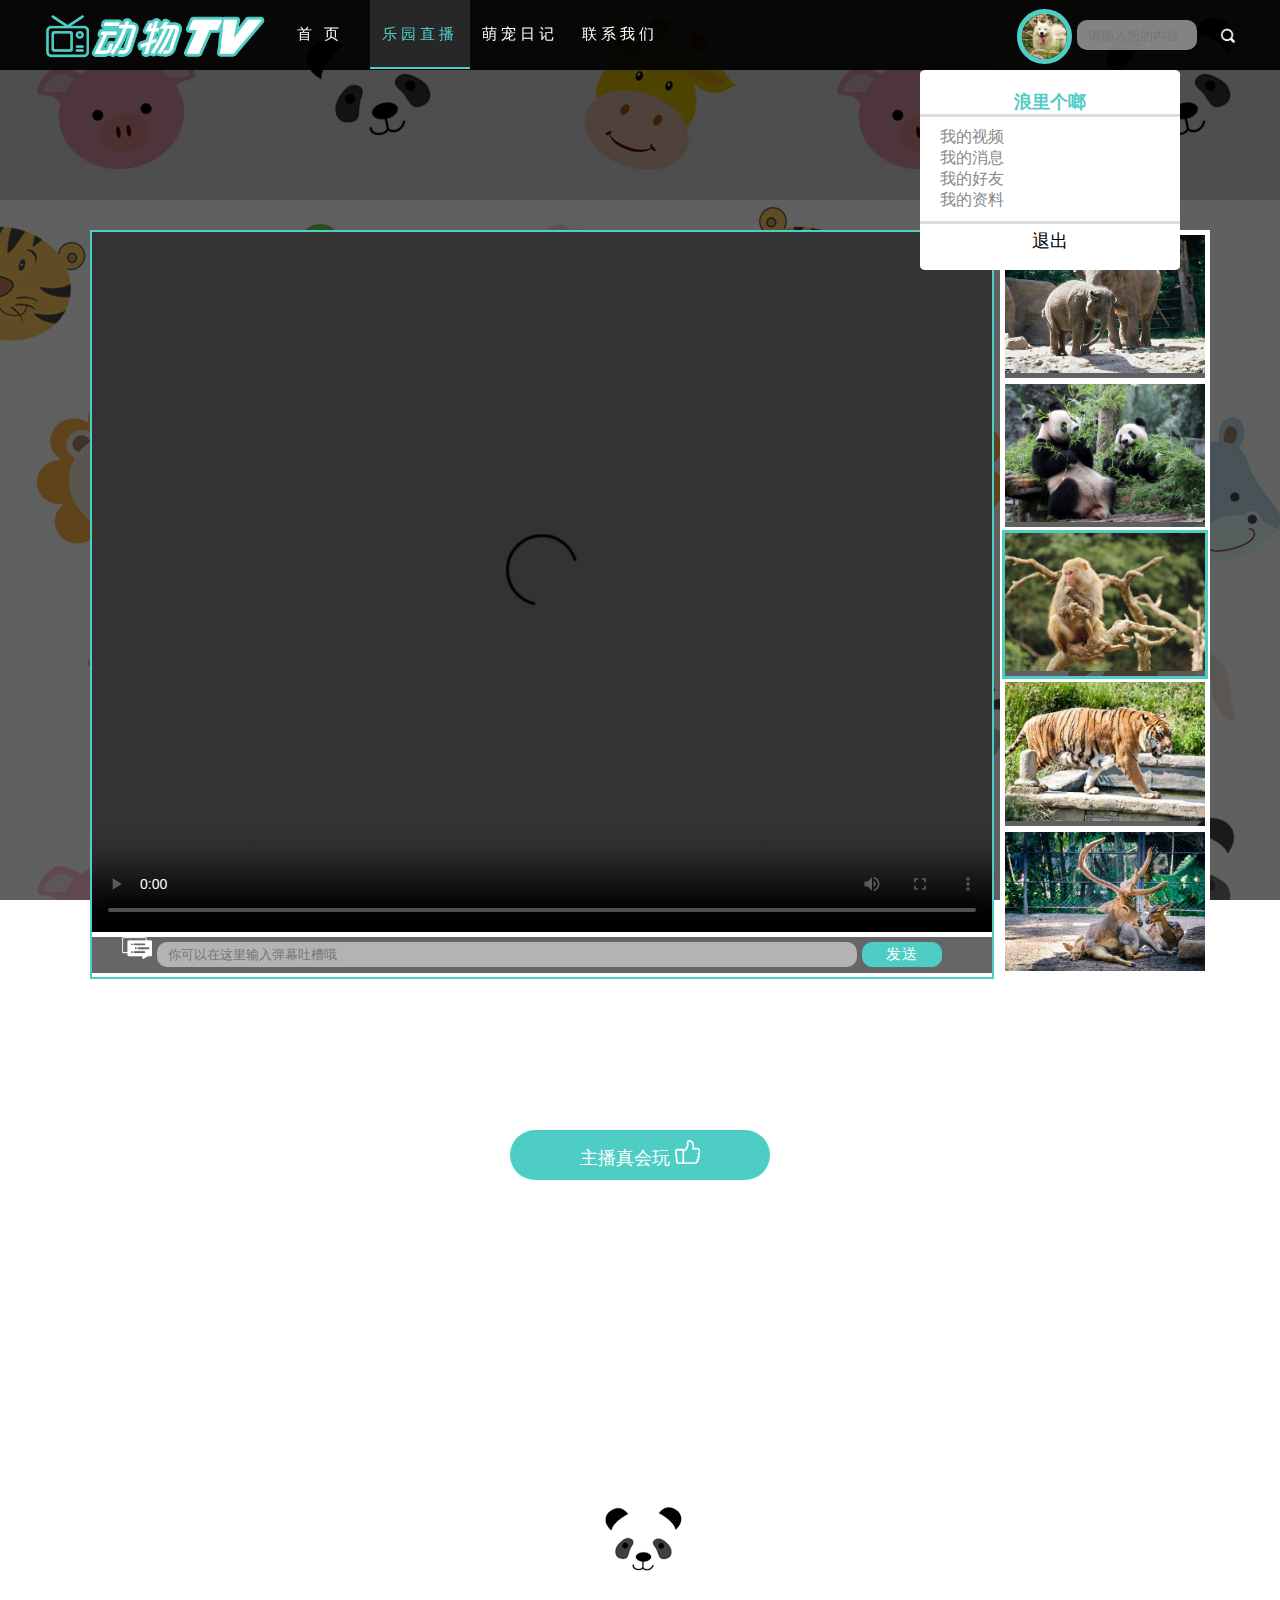
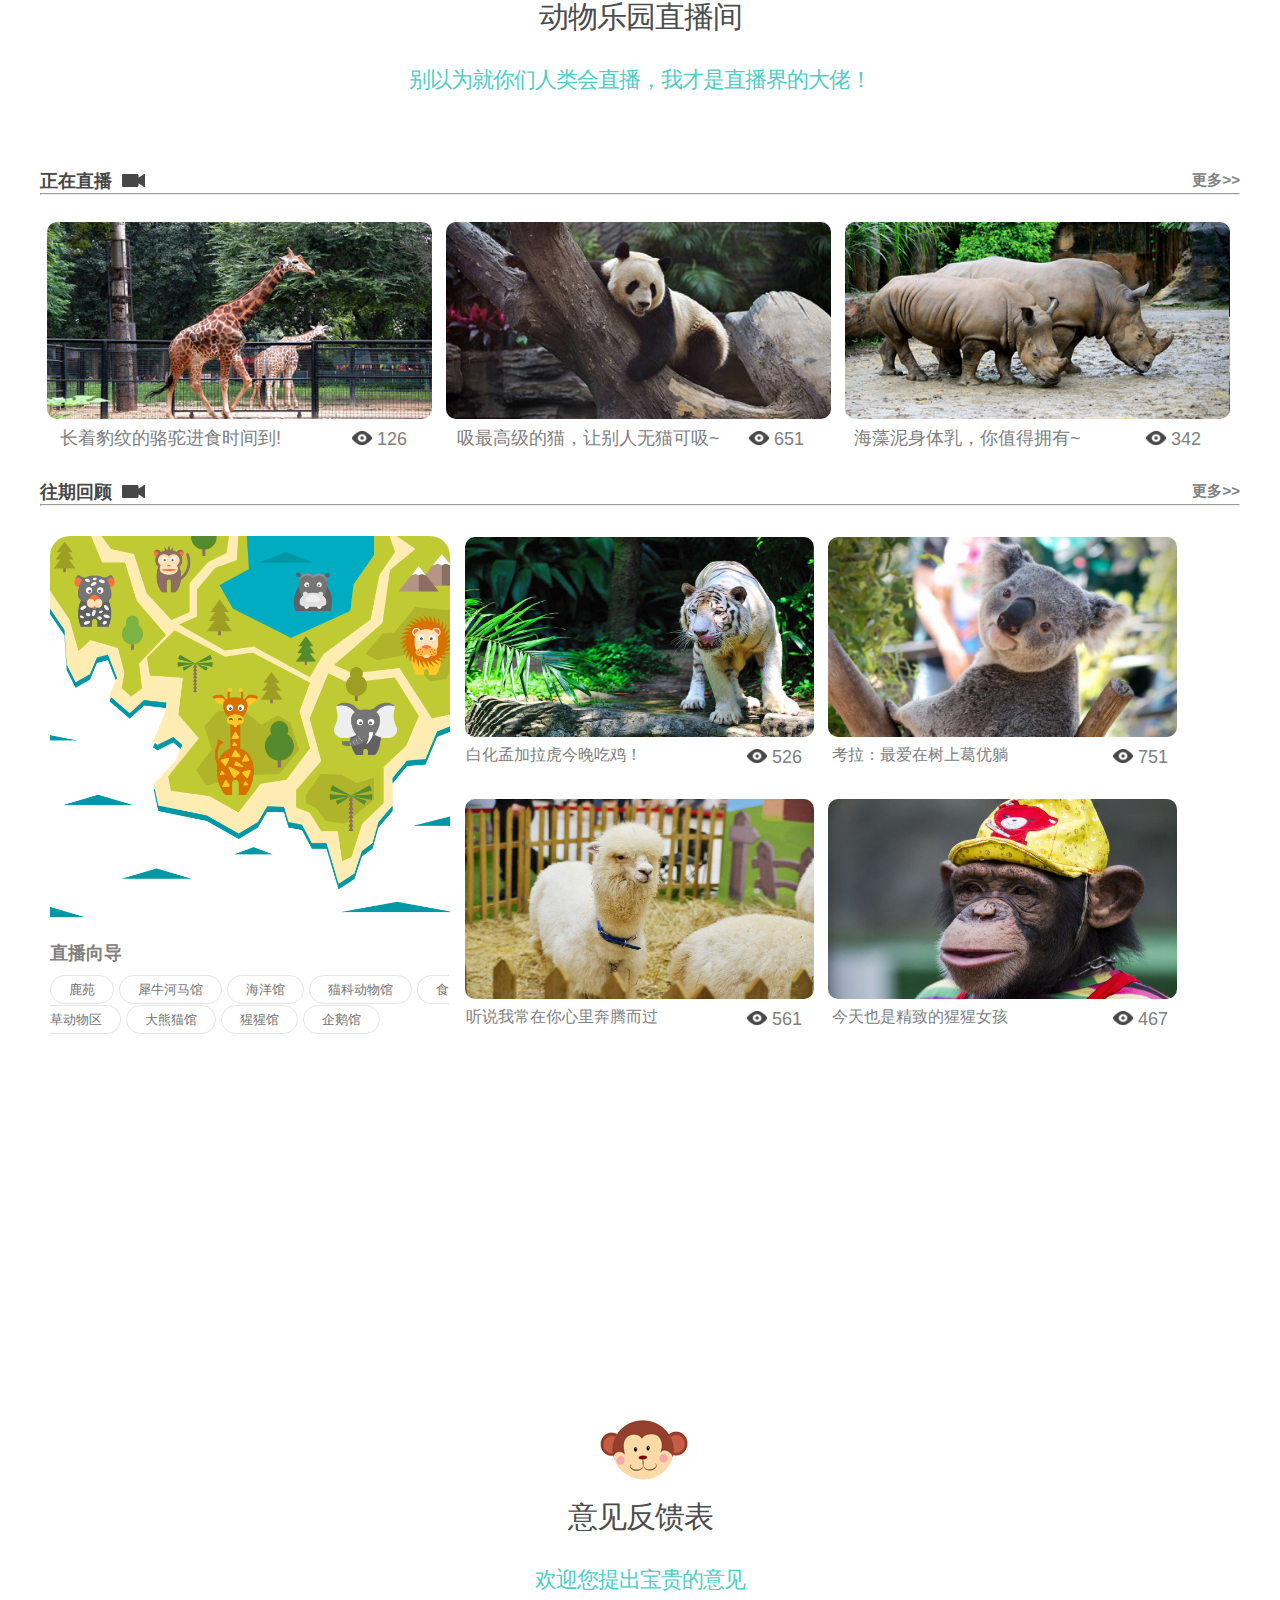
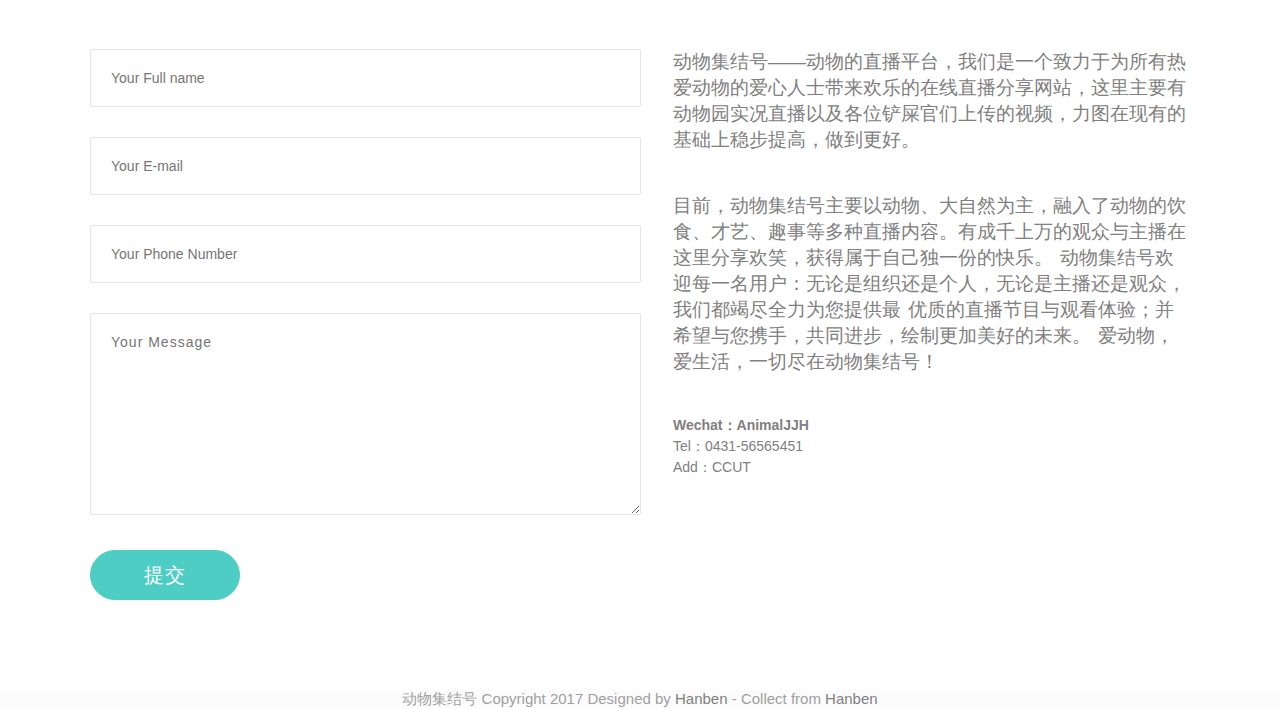
==== htmls/live.html @ 20bc6111 "动物直播" ====
<!DOCTYPE html>
<html>
<head>
	<meta charset="utf-8">
	<title>动物集结号——动物宝贝的直播平台</title>
	<link rel="stylesheet" type="text/css" href="../index.css">
	<script type="text/javascript" src="../js/jquery.js"></script>
	<script>
        $(function () {
            //编写相关代码
          
            $('.tx233').click(function () {
                $('.tx2331').slideToggle(1000,function () {
                    // alert('111');
                })
            });
        })
    </script>
</head>
<body>
	<header class="nav">
		<div class="nav1">
			<div class="nav2">
				<div class="nav1logo">
					<a href="#"><img src="../images/logo.png" width="230px" height="61px"></a>
				</div>
				<ul class="nav1ul">
					<li><a href="../index.html">首&nbsp;页</a></li>
					<li class="daohang1">乐园直播</li>
					<li><a href="#Service">萌宠日记</a></li>
					<li><a href="#Contact">联系我们</a></li>
					<!-- <li><a href="#Portfolio">商&nbsp;店</a></li> -->
				</ul>
				<div class="sea" style="float: right;"><img src="../images/s.png"></div>
            	<div class="search-box">
            		<input type="text" placeholder="&nbsp;&nbsp;&nbsp;请输入您的内容" onfocus="this.placeholder=' '" onblur="this.placeholder=' '">
		   		</div>
			</div>
			<div>
			<img class="tx233" width="45px"  style="top:9px;right: 208px;position: absolute; border-radius: 50%; border:5px solid #4ecdc4;z-index: 4000;" src="../images/tx.jpg">
			</div>
			<div class="tx2331" style="width: 260px;height: 200px;background-color: white;position: absolute;right: 100px;top: 70px;border-radius: 2%;border:0px solid #4ecdc4;">
				<div style="color: #898989;margin-top: 20px;">
				<center><h4 style="color: #4ecdc4;">浪里个啷</h4></center> 
				
				<a><p style="padding-left: 20px; font-size: 16px;padding-top: 10px;border-top: 3px solid #dddddd;">我的视频</p></a>
				<a><p style="padding-left: 20px;font-size: 16px;">我的消息</p></a>
				<a><p style="padding-left: 20px;font-size: 16px;">我的好友</p></a>
				<a><p style="padding-left: 20px;font-size: 16px;padding-bottom: 10px;border-bottom: 3px solid #dddddd;">我的资料</p></a>
				
				<p style="padding-top:5px"><center><a style="color: black; ">退出</a></center><p>
				</div>
			</div>
		</div>
	</header>
	<section class="bg">
		<div class="Home1" id="Home">
			<div class="home-table">
				<div class="home-bg">
					<div class="tv">
						<div class="liveout">
						<div class="liveleft">
							<video id="livetv" src="../movie.mp4" controls="controls" width="900" height="700px">your browser does not support the video tag</video>
							<div class="danmu">
								<img src="../images/danmu.png" width="30px">
								<input type="text" placeholder="&nbsp;&nbsp;&nbsp;你可以在这里输入弹幕吐槽哦" onfocus="this.placeholder=' '" onblur="this.placeholder=' '">
								<a href="#"><button>发送</button></a>
							</div>
						</div>
						<div class="liveright">
							<ul>
								<li><a href="#"><img src="../images/gun1.jpg" width="200px" height="138px"></a></li>
								<li><a href="#"><img src="../images/gun2.jpg" width="200px" height="138px"></a></li>
								<li class="onlive"><img src="../images/gun3.jpg" width="200px" height="138px"></li>
								<li><a href="#"><img src="../images/gun4.jpg" width="200px" height="139px"></a></li>
								<li><a href="#"><img src="../images/gun5.jpg" width="200px" height="139px"></a></li>
							</ul>
						</div>
					</div>
					</div>
				</div>
			</div>
			<a href="#About" class="buta"><div class="but">主播真会玩&nbsp;<img src="../images/like.png" width="25px"></div></a>
			<div class="mouse-icon">
				<div class="wheel"></div>
			</div>
		</div>
	</section>
	<section class="liveroom">
		<div class="logo"></div>
		<h3>动物乐园直播间</h3>
		<p class="logobut">别以为就你们人类会直播，我才是直播界的大佬！</p>
		<div class="textphoto">
			<h4>正在直播&nbsp;
				<img src="../images/zhibologo.png" width="23px">
				<div class="more1">
					<a href="#">更多>></a>
				</div>
			</h4>
			<hr>
			<ul class="photom">
				<a href="#"><li><img src="../images/2.jpg" width="385px"></li></a>
				<a href="#"><li><img src="../images/3.jpg" width="385px"></li></a>
				<a href="#"><li><img src="../images/4.jpg" width="385px"></li></a>
			</ul>
			<ul class="author">
				<li>
					<a href="#">长着豹纹的骆驼进食时间到!</a>
					<div class="audience">
						<img src="../images/audience.png" width="20px" height="14px">&nbsp;126
					</div>
				</li>
				<li>
					<a href="#">吸最高级的猫，让别人无猫可吸~</a>
					<div class="audience">
						<img src="../images/audience.png" width="20px" height="14px">&nbsp;651
					</div>
				</li>
				<li>
					<a href="#">海藻泥身体乳，你值得拥有~</a>
					<div class="audience">
						<img src="../images/audience.png" width="20px" height="14px">&nbsp;342
					</div>
				</li>
			</ul>
			<h4>往期回顾&nbsp;
				<img src="../images/zhibologo.png" width="23px">
				<div class="more1">
					<a href="#">更多>></a>
				</div>

			</h4>
			<hr>				
			<div class="return">
				<div class="map"><img src="../images/map.png" width="400x"></div>
				<div class="widget">
							<h2 class="livelead">直播向导</h2>
							<div class="tag">
								<a href="#">鹿苑</a>
								<a href="#">犀牛河马馆</a>
								<a href="#">海洋馆</a>
								<a href="#">猫科动物馆</a>
								<a href="#">食草动物区</a>
								<a href="#">大熊猫馆</a>
								<a href="#">猩猩馆</a>
								<a href="#">企鹅馆</a>
							</div>
				</div>
			</div>
			<div class="return2">
				<div>
					<ul class="photom">
				<a href="#"><li><img src="../images/live.jpg" width="349px" height="200px"></li></a>
				<a href="#"><li><img src="../images/live2.jpg" width="349px" height="200px"></li></a>
			</ul>
			<ul class="liveauthor">
				<li class="binlie">
					<a href="#">白化孟加拉虎今晚吃鸡！</a>
					<div class="audience">
						<img src="../images/audience.png" width="20px" height="14px">&nbsp;526
					</div>
				</li>
				<li class="binlie">
					<a href="#">考拉：最爱在树上葛优躺</a>
					<div class="audience">
						<img src="../images/audience.png" width="20px" height="14px">&nbsp;751
					</div>
				</li>
			</ul>
				</div>
			</div>
			<div class="return2">
				<div>
					<ul class="photom">
				<a href="#"><li><img src="../images/live3.jpg" width="349px" height="200px"></li></a>
				<a href="#"><li><img src="../images/live4.jpg" width="349px" height="200px"></li></a>
			</ul>
			<ul class="liveauthor">
				<li class="binlie">
					<a href="#">听说我常在你心里奔腾而过</a>
					<div class="audience">
						<img src="../images/audience.png" width="20px" height="14px">&nbsp;561
					</div>
				</li>
				<li class="binlie">
					<a href="#">今天也是精致的猩猩女孩</a>
					<div class="audience">
						<img src="../images/audience.png" width="20px" height="14px">&nbsp;467
					</div>
				</li>
			</ul>
				</div>
			</div>
		</div>
	</section>
	<section class="middle"></section> 
	<section class="contactout" id="Contact">
		<div class="contact">
			<div class="cout" align="center">
				<div class="logo"></div>
				<h3>意见反馈表</h3>
				<p class="logobut">欢迎您提出宝贵的意见</p>
			</div>
			<div class="contactleft">
				<input type="text" name="fname" placeholder="Your Full name" onfocus="this.placeholder=' '" onblur="this.placeholder=' '">
				<input type="email" name="email" placeholder="Your E-mail" onfocus="this.placeholder=' '" onblur="this.placeholder=' '">
				<input type="text" name="" placeholder="Your Phone Number" onfocus="this.placeholder=' '" onblur="this.placeholder=' '">
				<textarea rows="10" name="" placeholder="Your Message" onfocus="this.placeholder=' '" onblur="this.placeholder=' '"></textarea>
				<a href="#"><button>提交</button></a>
			</div>
			<div class="contactright">
				<p>
					动物集结号——动物的直播平台，我们是一个致力于为所有热爱动物的爱心人士带来欢乐的在线直播分享网站，这里主要有动物园实况直播以及各位铲屎官们上传的视频，力图在现有的基础上稳步提高，做到更好。 
					<p>目前，动物集结号主要以动物、大自然为主，融入了动物的饮食、才艺、趣事等多种直播内容。有成千上万的观众与主播在这里分享欢笑，获得属于自己独一份的快乐。 动物集结号欢迎每一名用户：无论是组织还是个人，无论是主播还是观众，我们都竭尽全力为您提供最 优质的直播节目与观看体验；并希望与您携手，共同进步，绘制更加美好的未来。 爱动物，爱生活，一切尽在动物集结号！ </p>
				<address>
					<strong>Wechat：AnimalJJH</strong>
					<br>
					Tel：0431-56565451
					<br>
					Add：CCUT
					<br>
				</address>
			</div>
		</div>
	</section>
	<footer class="footout">
		<div class="foot">
		动物集结号 Copyright 2017 
		Designed by 
		<a href="#">Hanben</a>
		 - Collect from 
		<a href="#">Hanben</a>
		</div>
	</footer>
</body>
</html>
---- index.css ----
*{
	margin:0px;
	padding: 0px;/*外边距*/
}
a:hover{
  color: #4ecdc4;
}
body{
	font-family: sans-serif;    
	font-size: 18px;
}
/*导航栏*/
.nav1{
	width: 100%;
	border: px solid #ff0000; 
  	background-color: rgba(0,0,0,0.9);
	height: 70px;
	margin: auto;
	position: fixed;
	right: 0px;
	left: 0px;
	z-index: 1030;
}
.nav2{
	margin:auto ;
	width:1200px;
	border: px solid #ff0000; 
	height: 70px;
}
.nav1logo{
	margin-top: 9px;
	border: px solid #ff0000; 
	width: 230px;
	float:left;
}
.nav1ul{
	border: px solid #ff0000; 
	float: left;
	list-style: none;
	width: 800px;
	height: 70px;
	
}
.nav1ul li {
	font-weight: 300;
	border: px solid #ff0000; 
	width: 100px;
	float: left; 
	height: 67px;
	position: relative;
	letter-spacing: 4px;
	text-align:center;
	line-height: 67px;
}
.daohang1{
	font-size:15px;
	font-weight: 300;
	color: #4ecdc4;
	width: 100px;
	border-bottom: 2px solid #4ecdc4; 
	height: 67px;
	background-color: #272727;
	float: left; 
	position: relative;
	letter-spacing: 4px;
	text-align:center;
}
.nav1ul li a:hover{
	color: #4ecdc4;
	width: 100px;
	border-bottom: 2px solid #4ecdc4; 
	height: 67px;
	background-color: #272727;
	float: left; 
	position: relative;
	letter-spacing: 4px;
	text-align:center;
}
.nav1ul li a{
	border: px solid #ff0000; 
	font-size: 15px;
	font-weight: 300;
	text-decoration: none;
	color: #ffffff;
}
.search-box{
	border: px solid #ff0000;
	height: 30px;
	float: right;
	position: relative;
	margin-top: 20px;
}
.search-box input{
	border-radius: 10px;
	width: 120px;
	height: 30px;
	outline: none; 
	border:none;  
	background: rgba(255,255,255,0.5);
}
.sea img{
	border: px solid #ff0000;
	padding-top: 20px;
	height: 30px;
	
}
/*导航栏*/
/*home*/
.home-table{
	background-color: rgba(255,255,255,0.1);
	width: 100%;

	padding-bottom: 30px;
	margin-top: 100px;
	margin-bottom: 100px;
}

.home-bg{
	margin: auto;
	width: 1300px;
	height: 800px;
	border: px solid #fff;
}
.indexphoto{
	margin-top: 30px;
	width: 100%;
	height: 100%;
}

.Home1{
  width: 100%;
  height: 1205px;
  background-image: url(images/zoo.jpg);
  background-position: top center;
  background-attachment: fixed;
  background-repeat: repeat;
  background-color: #000;
  padding: 100px 0;
  position: relative;
}

.but{
	
	height: 30px;
	padding-bottom: 40px;
	border: px solid #ff0000;
	margin: auto;
	width: 200px;
	background-color: #4ecdc4; 
	/*border-color: #4ecdc4;        */
	border-radius: 40px;
	padding: 10px 30px;
 	text-align: center;
 	color: white;
	transition: background-color 2s;
}
.buta{
	text-decoration: none;
}
.but2{
	
	height: 24px;
	padding-bottom: 40px;
	border: px solid #ff0000;
	margin: auto;
	width: 130px;
	background-color: #4ecdc4; 
	/*border-color: #4ecdc4;        */
	border-radius: 40px;
	padding: 10px 30px;
 	text-align: center;
 	color: white;
	transition: background-color 2s;
}

.but:hover{
	background-color:#289089;
}

.mouse-icon{
	margin-bottom: 30px;
	position: absolute;
    left: 50%;
    bottom: 40px;
    border: 2px solid #fff;
    border-radius: 16px;
    height: 40px;
    width: 24px;
    margin-left: -15px;
    display: block;
    /*z-index: 10;*/
    opacity: 0.7;

}
.wheel{
	position: relative;
	border-radius: 10px;
	background: #fff;
	width: 2px;
	height: 6px;
  	top: 4px;
	margin-left: auto;
	margin-right: auto;
}
.mouse-icon .wheel {
  -webkit-animation-name: drop;
  -webkit-animation-duration: 1s;
  -webkit-animation-timing-function: linear;
  -webkit-animation-delay: 0s;
  -webkit-animation-iteration-count: infinite;
  -webkit-animation-play-state: running;
  -webkit-animation-name: drop;
          animation-name: drop;
  -webkit-animation-duration: 1s;
          animation-duration: 1s;
  -webkit-animation-timing-function: linear;/*动画播放方式*/
          animation-timing-function: linear;
  -webkit-animation-delay: 0s;
          animation-delay: 0s;
  -webkit-animation-iteration-count: infinite;
          animation-iteration-count: infinite;
  -webkit-animation-play-state: running;
          animation-play-state: running;
}

@-webkit-keyframes drop {
  0% {
    top: 5px;
    opacity: 0;
  }
  30% {
    top: 10px;
    opacity: 1;
  }
  100% {
    top: 25px;
    opacity: 0;
  }
}
@keyframes drop {
  0% {
    top: 5px;
    opacity: 0;
  }
  30% {
    top: 10px;
    opacity: 1;
  }
  100% {
    top: 25px;
    opacity: 0;
  }
}
/*home*/
/*直播*/
.About{
	width: 1170px;
	margin: auto;
	border: px solid #ff0000;
	padding: 100px 0 0;
}
.About .logo{
	border: px solid #ff0000;
	margin: auto;
	display: block;
	width: 150px;
	height: 78px;
	background-image: url(images/1.png);
	background-repeat: no-repeat;

}
.About h3{
	border: px solid #ff0000;
	position: relative;
	text-transform: uppercase;
	color: #4c4c4c;
	font-weight: 300;
	letter-spacing: -1px;
	font-size: 30px;
	line-height: 48px;
	padding: 10px 0px 10px 0;
	text-align: center;
}
.logobut{
	border: px solid #ff0000;
	text-transform: uppercase;
	color: #4ecdc4;
	font-size: 22px;
	line-height: 58px;
	font-weight: 500;
	letter-spacing: -1px;
	text-align: center;
}
.textphoto{
	border: px solid #ff0000;
	width: 1200px;
	height: 280px;
	padding-top: 30px; 
	margin: auto;
}
.textphoto p{
	color: black;
	margin: 0;
	width: 1200px;
}
.photom{
  padding-top:20px; 
	height: 210px;
	border: px solid #ff0000;
	margin: auto;
	list-style: none;
}
.photom li{
	padding: 7px;
	float:left;
}
.photom img{
	border-radius: 10px;
	float: left;
}
.author{
	list-style: none;
}
.author a{
	text-decoration: none;
	color: #808080;
}
.author a:hover{
	color: #4ecdc4;
}
.author li{
  color: #808080;
	padding-left: 20px;
	border: px solid #ff0000;
	float: left;
	width: 377px;
}
.audience{
	border: px solid #ff0000;
	float: right;
	margin-right: 30px; 
	margin-top: 3px;
	color: #808080;
}
.textphoto h4{
	color: #474747;
	clear: both;
	padding-top:30px; 
}
.more1{
	float: right;
}
.more1 a{
	font-size: 15px;
	text-decoration: none;
	color:#808080;
}
.more1 a:hover{

	color:#4ecdc4;
}





.people{
	padding-top:115px; 
	border: px solid #ff0000;
	width:  1200px;
  height: 600px;
}
.member-info1{
  left: 19px;
  margin: auto;
	width: 90%;
	height: 400px;
	position: absolute; 
	top: 0px;
	padding: 80px 0;
	border: px solid #ff0000;
	background: rgba(254,254,254,0.95);
	opacity: 0;
}
.member-info1:hover{
	opacity: 1;
}



.member1out{
	
	border:px solid #ff0000;
	width: 33%;
	float: left;
	position: relative;
}
.name1{
  display: block; 
	border-bottom: px solid #4ecdc4;
	color: #4c4c4c;
  font-size: 30px;
  line-height: 50px;
  font-weight: 400;
  letter-spacing: 3px;
  margin-bottom: 17px;
	text-align: center;

}
.name1::after{
	display: block;
	content: '';
height: 2px;
width: 40px;
background-color: #4ecdc4;
	margin: auto;
}
.member-info1 p{
	border: px solid #ff0000;
	width: 100%;
	text-align: center;
	display: block; 
	padding-bottom:50px;
	font-size: 20px;
  line-height: 18px;
  font-weight: 300;
  letter-spacing: 1px;
  font-style: italic;
}
.skill{
	padding: 20px;
}
.skill strong{
	color: #4c4c4c;
}
.skill span{
	float: right;
	border: px solid #ff0000;
	color: #4c4c4c;
}
.progress{
	height: 11px;
  padding: 0 3px;
  background-color: transparent;
  border: 1px solid #ededed;
  border-radius: 6px;
  box-shadow: none;
}
.progress2{
	height: 11px;
  padding: 0 3px;
  background-color: transparent;
  border: 1px solid #ededed;
  border-radius: 6px;
  box-shadow: none;
}
.progress2 .progress-bar3{
	height: 3px;
  margin-top: 3px;
  border-radius: 2px;
  position: relative;
  box-shadow: none;
	background-color: #4ecdc4;
	width: 3%;
}
.progress-bar1{
	height: 3px;
  margin-top: 3px;
  border-radius: 2px;
  position: relative;
  box-shadow: none;
	background-color: #4ecdc4;
	width: 90%;
} 
.progress-bar2{
	height: 3px;
  margin-top: 3px;
  border-radius: 2px;
  position: relative;
  box-shadow: none;
	background-color: #4ecdc4;
	width: 70%;
} 
.progress-bar3{
	height: 3px;
  margin-top: 3px;
  border-radius: 2px;
  position: relative;
  box-shadow: none;
	background-color: #4ecdc4;
	width: 0%;
} 
.skills{
	margin-bottom: 70px;
}
/*直播*/
/*分割线*/
.middle{
	width: 100%;
  height: 180px;
  background-image: url(images/zoo.jpg);
  background-attachment: fixed !important;
}
/*分割线*/
/*萌宠日记*/
.service{
	width: 1200px;
	margin: auto;
	border: px solid #ff0000;
	padding: 100px 0 0;
}
.serviceout{
	width: 1200px;
	border: px solid #ff0000;
	margin: auto;

}

.serviceout .logo{
	border: px solid #ff0000;
	margin: auto;
	display: block;
	width: 150px;
	height: 78px;
	background-image: url(images/6.png);
	background-repeat: no-repeat;
}
.serviceout h3{
	border: px solid #ff0000;
	position: relative;
	text-transform: uppercase;
	color: #4c4c4c;
	font-weight: 300;
	letter-spacing: -1px;
	font-size: 28px;
	line-height: 48px;
	padding: 10px 0px 10px 0;
	text-align: center;
}
.serviceout h4{
	color: #474747;
	clear: both;
	padding-top:30px; 
}
.textauthor{
	font-size: 14px;
	padding-top: 5px;
	padding-bottom: 10px; 
}
.information2{
	padding-top:30px; 
	border: px solid #ff0000;
	width: 1200px;
	height: 400px;

}
.information2L {
	border: px solid #ff0000;
	float: left;
	width: 340px;
	margin-left:50px; 
	position: relative;
}
.inf123 img{
	width: 330px;
	height:261px;
	border: px solid #ff0000;
  margin-top:-28px;
}
.inf123 img:hover{
	border: 8px solid #ededed;
	width: 330px;
	height:261px;
	background-color: rgba(0,0,0,0.5);
}
.day img{
	border: px solid #ff0000;
	position:absolute;
}
.day p{
	border: px solid #ff0000;
	position: relative;
	font-size: 20px;
	color:white;
}
.infwrite{
	font-size: 15px;
	border: px solid #ff0000;
	position: absolute;
	width: 340px;
	margin-top: 290px;
	margin-left: 50px;
	color: #808080;
}
.infwrite h1{
	font-size: 18px;
	color:#4c4c4c;
}
.info1out{
	width: 390px;
	height: 300px;
	border: px solid #ff0000;
	float: left;
}



.workwith{
	width: 100%;
	height: 200px;
	padding:  0;
	border: px solid #ff0000;
	background-color: #4ecdc4;
}
.workwith1{
	width: 854px;
	border: px solid #ff0000;
	margin:auto;

	padding: 80px 0;

}
.workbottom{
	width: 1200px;
	margin: auto;
	border: px solid #ff0000;
}

.newsleft{
	width: 66%;
	border: px solid #ff0000;
	float: left;
	background-color: #ededed;
	height: 430px;
}
.newsleft h2{
	color: #808080;
	margin-left: 18px;
	font-size: 18px;
}
.pinktable{
	border: px solid #ff0000;
	height: 400px;
	width: 760px;
	margin-left: 40px;
}
.stardog{
	float: left;
}
.stardog img{
	margin: auto;
	border: px solid #ff0000;
	margin-top: 8px;
	width:500px;
	height:340px;
	border-radius: 20px;
	margin-bottom:25px;
}
.host{
	background-color: ; 
	border: px solid #ff0000;
	width: 240px;
  float: left; 
	margin-top:20px;
}
.host h3{
	font-size: 18px;
	letter-spacing: 2px;
}
.host p{
	font-size: 18px;
	color: black;
	
}
.touxiang{
	border: 10px solid #4ecdc4;
	width: 100px;
	border-radius: 50%;
}

.jiantou{
	border: px solid #4ecdc4;
	margin-top: 0px;
	margin-right: 160px;
}
.newsright{
	width: 32.9%;
	height: 430px;
	border: px solid #ff0000;
	float: right;
	background-color: #ededed;
}
.newsright h2{
	border: px solid #ff0000;
	color: #808080;
	font-size: 18px;
	padding-top: 8px;
	padding-bottom: 8px;
}
.cat{
	padding-top:8px; 
	list-style: none;
}
.neirong{
	border: px solid #ff0000;
	float: left;
	width: 200px;
	padding-left: 8px;
	font-size: 15px;
	color: #808080;
}
.cat li img{
 	float: left; 
	padding-left: 8px;
}
.cat li{
	border: px solid #ff0000;
	width: 350px;
	height: 80px;
}
.widget{
	clear: both;
	border: px solid #ff0000;
	width:96%;
	margin:auto;
}
.widget li a{
	text-decoration: none;
	color:#808080;
	border: px solid #ff0000;
	
}
.cat h2{
	font-size: 14px;
}
.widget li a:hover{
	color: #4ecdc4;
}
.litternum{ 
	float: left;
	text-align: center;
  width: 20px;
	height: 20px;
	line-height: 2;
  font-size: 12px;
  background-color: #4ecdc4;
  color: #fff;
	border-radius: 50%;
 	margin-top: 10px;  
}
.tag a{
	background-color: white;
	text-decoration: none;
	font-size: 13px;
	border-radius: 40px;
	color: #737373;
  letter-spacing: 0px;
	padding:6px 18px;
	border-color: #e5e5e5;
	border-width: 1px;
	border-style: solid;
	margin-bottom: 6px;
	line-height: 30px;
}
.tag a:hover{
	border-color: #4ecdc4;
	color: #4ecdc4;
}
.workout{
	padding-top: 30px; 
	width: 100%;
	height: 430px;
	border: px solid #ff0000;
}
.cout .logo{
	margin: auto;
	display: block;
	width: 150px;
	height: 78px;
	background-image: url(images/7.png);
	background-repeat: no-repeat;

}
.cout h3{
	border: px solid #ff0000;
	position: relative;
	text-transform: uppercase;
	color: #4c4c4c;
	font-weight: 300;
	letter-spacing: -1px;
	font-size: 30px;
	line-height: 48px;
	padding: 10px 0px 10px 0;
	text-align: center;
}








.contactout{
	padding: 120px 0;
	width: 100%;
}
.contact{
	width: 1100px;
	margin: auto;
	border: px solid #ff0000;
}
.contactleft{
	width: 50%;
	border: px solid #ff0000;
	margin-top:40px; 
	float: left;
}
.contactleft input{
  border-radius: 2px;
	 border: 1px solid #e5e5e5;
    height: auto;
    border-color: #e5e5e5;
/*     box-shadow: none; */
/* 	  display: block; */
    width: 96.2%;
	padding: 20px 0px 20px 20px ;
	 color: #555;
    background-color: #fff;
	font-size: 14px;
	margin-bottom:30px; 
}
.contact textarea{
	border-radius: 2px;
	 border: 1px solid #e5e5e5;
	height: auto;
    width: 96.2%;
	padding: 20px 0px 20px 20px ;
	color: #555;
    background-color: #fff;
	font-size: 14px;
	font-family: inherit;
	letter-spacing:1px;
		margin-bottom:30px; 
}
.contact button{
	border: 1px solid #4ecdc4;
 width: 150px;
	height:50px;
	margin-bottom: 90px; 
	border-radius: 40px; 
	color: #fff;
	background-color: #4ecdc4;
	font-size: 20px;
	letter-spacing: 1px;
}
.contact button i{
	margin-right: 10px;
}
.contactright{
	width: 47%;
	border: px solid #4ecdc4;
	float: right;
	margin-top:40px;
}
.contactright p{
	color: #808080;
	font-weight: 300;
	font-size: 19px;
	line-height: 26px;
	word-spacing: 2px;
	margin-bottom: 40px; 
}
.contactright address{
	color: #808080;
	font-weight: 400;
	font-size: 14px;
	line-height: 26px;
	word-spacing: 2px;
	letter-spacing: 0px;
	font-style: normal;
	line-height:1.5;
}
.footout{
	clear: both;
	background-color: #fcfcfc;
	width: 100%;
}
.foot{
	width: 1100px;
	margin: auto;
	font-size: 15px; 
	border:px solid #4ecdc4;
	text-align:center;
	color: #9f9f9f;
}
.foot a{
	color: #808080;
	text-decoration: none;
	font-weight: 400;
}
/*子页css*/
.map{
	width: 500px;
}
.liveout{
	border: px solid #4ecdc4;
	width: 1120px;
	height: 780px;
	margin: auto;
	padding-top:30px;
}
.liveleft{
	border: 2px solid #4ecdc4;
	float: left;
	margin: auto;
	height: 745px;
}
.danmu{
	border: px solid #fff;
	background-color: rgba(0,0,0,0.6);
	color: #fff;
	width: 870px;
	height: 36px;
	padding-left: 30px; 
}
.danmu input{
	border-radius: 10px;
	width: 700px;
	height: 25px;
	outline: none; 
	border:none;  
	background: rgba(255,255,255,0.5);
}
.danmu button{
	border: 1px solid #4ecdc4;
 	width: 80px;
	height:25px;
	margin-bottom: 90px; 
	border-radius: 10px; 
	color: #fff;
	background-color: #4ecdc4;
	font-size: 15px;
	letter-spacing: 1px;
}
.liveright{
	border: px solid #4ecdc4;
	float: left;
	margin: auto;
}
.liveright ul{
	margin-left:  6px;
	list-style: none;
	border:2px solid #fff;
}
.liveright ul li{
	border:3px solid #fff;
}
.liveright ul li:hover{
	border: 3px solid #4ecdc4;
}
.liveroom{
	padding-top: 100px;
	border: px solid #ff0000;
	height: 1200px;
}
.liveroom .logo{
	border: px solid #ff0000;
	margin: auto;
	display: block;
	width: 150px;
	height: 78px;
	background-image: url(images/1.png);
	background-repeat: no-repeat;
}
.liveroom h3{
	border: px solid #ff0000;
	position: relative;
	text-transform: uppercase;
	color: #4c4c4c;
	font-weight: 300;
	letter-spacing: -1px;
	font-size: 30px;
	line-height: 48px;
	padding: 10px 0px 10px 0;
	text-align: center;
}
.return{
	border: px solid #ff0000;
	width: 34%;
	height: 500px;
	padding-top: 30px;
	padding-left:10px;
	float: left;
}
.map img{
	border-radius: 20px;
}
.livelead{
	color: #808080;
font-size: 18px;
	padding-bottom: 10px;
}
.return .widget{
	border: px solid #ff0000;
	width: 400px;
	float: left;
}
.return2{
	padding-top: 4px;
	border: px solid #ff0000;
	float: left;
	width: 64%;
}
.liveauthor{
	padding-left: 8px;
	border: px solid #ff0000;
	list-style: none;
}
.liveauthor a{
	font-size: 16px;
	color:#808080;
	text-decoration: none;
}
.liveauthor a:hover{
	color: #4ecdc4;
}
.binlie{
	float: left;
	width: 366px;
	border: px solid #ff0000;
}
.liveright .onlive{
	border: 3px solid #4ecdc4;
}
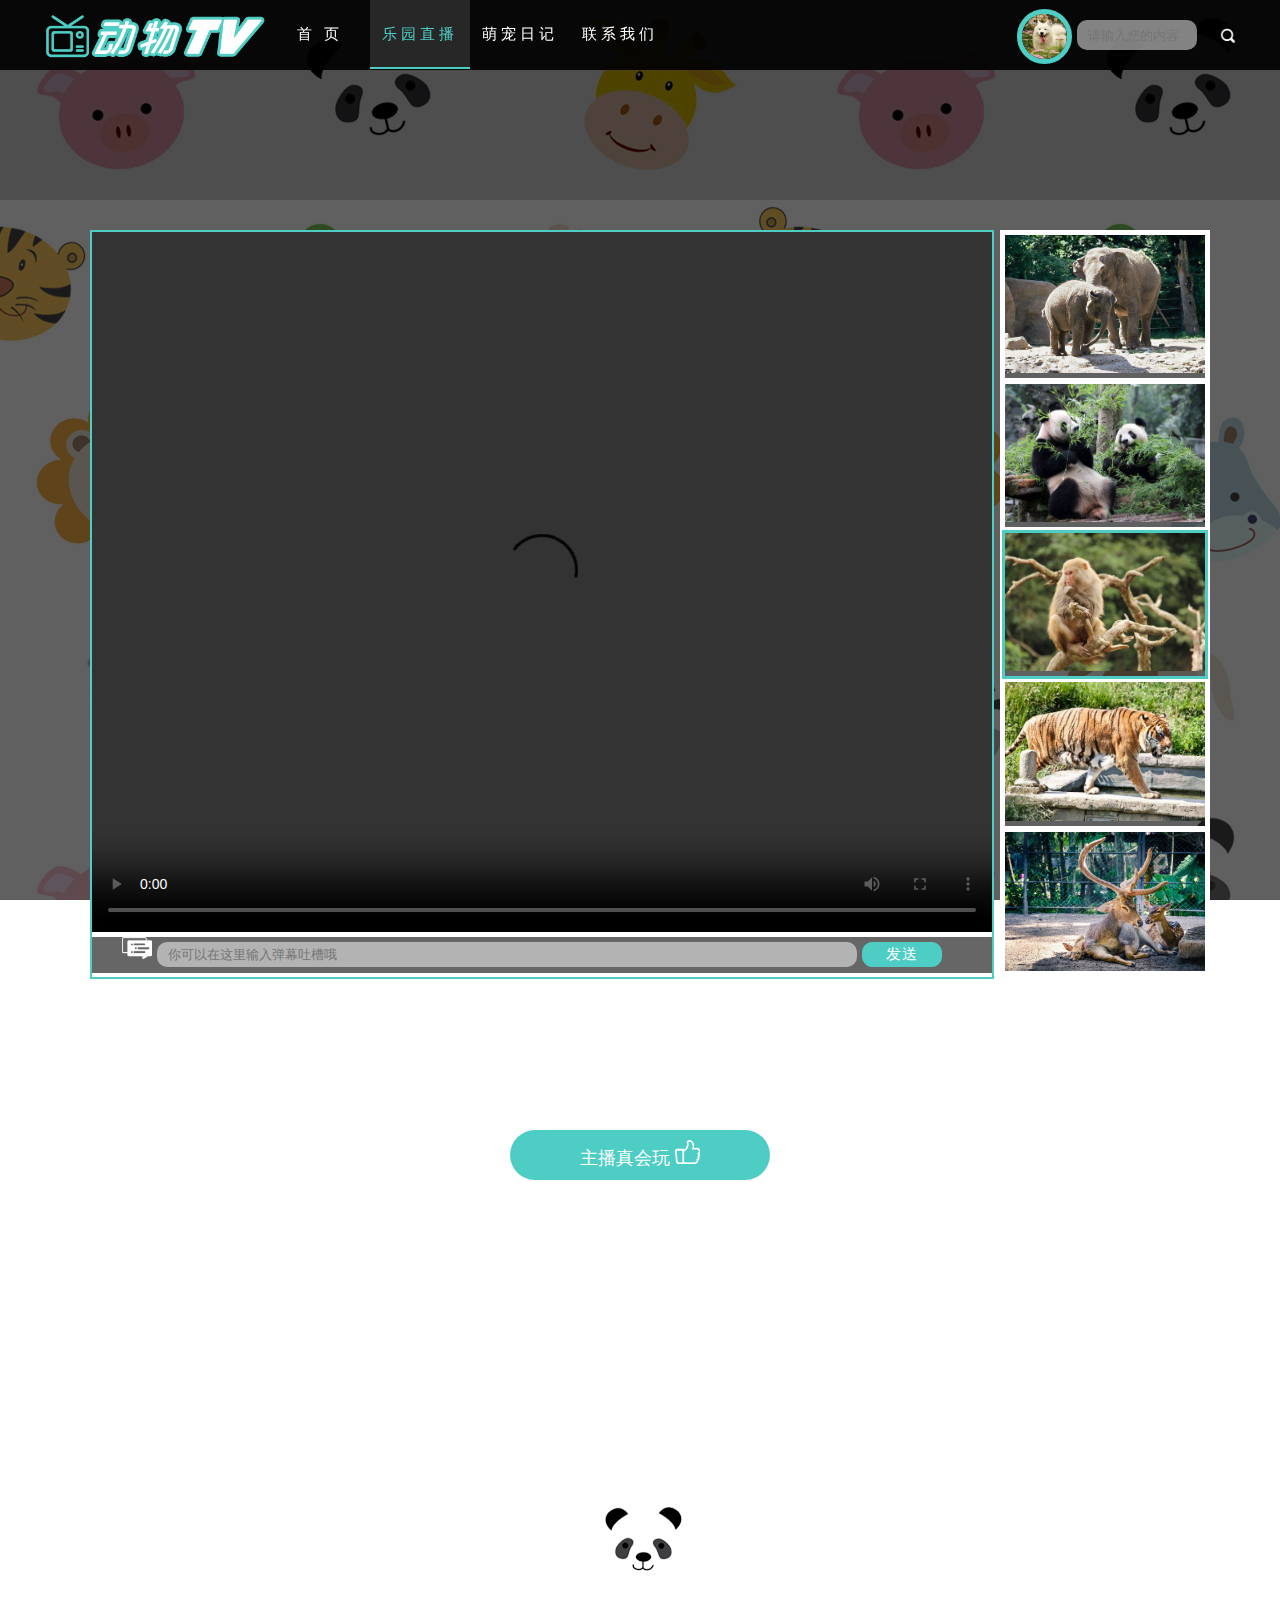
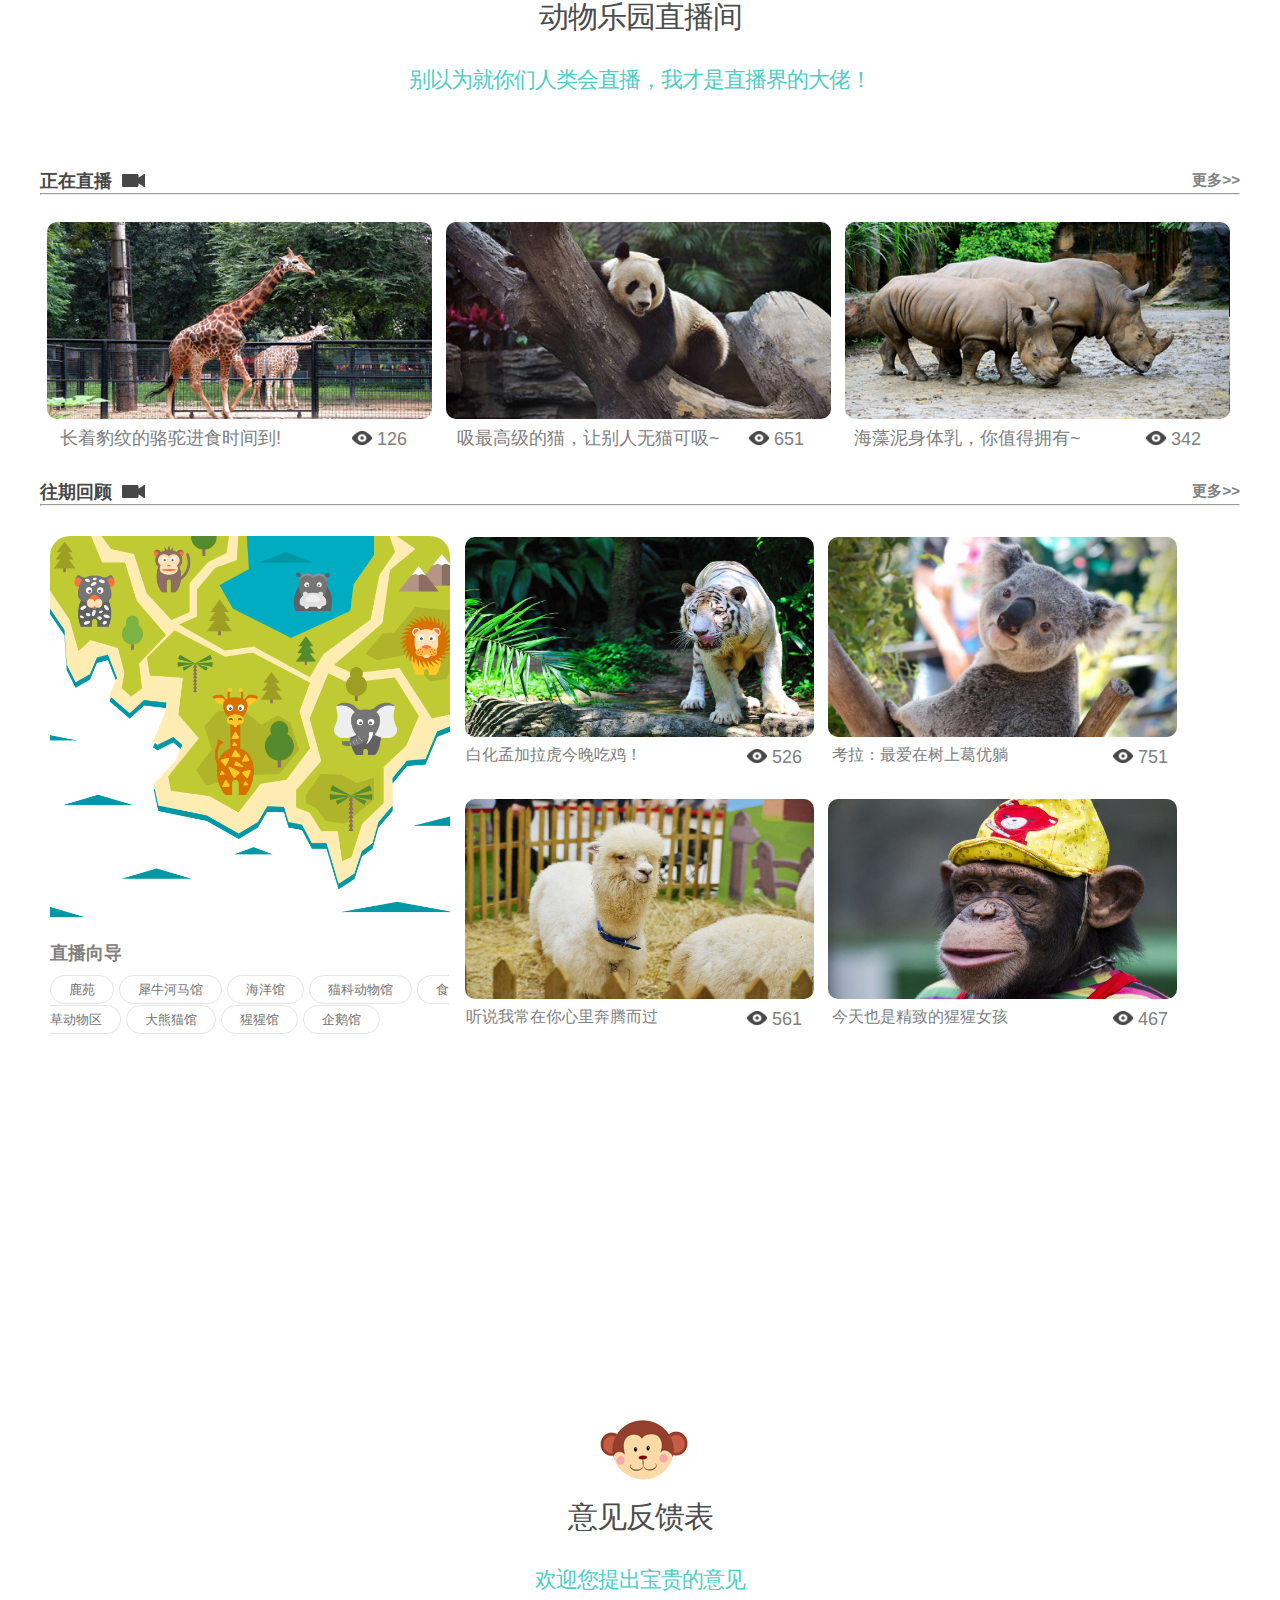
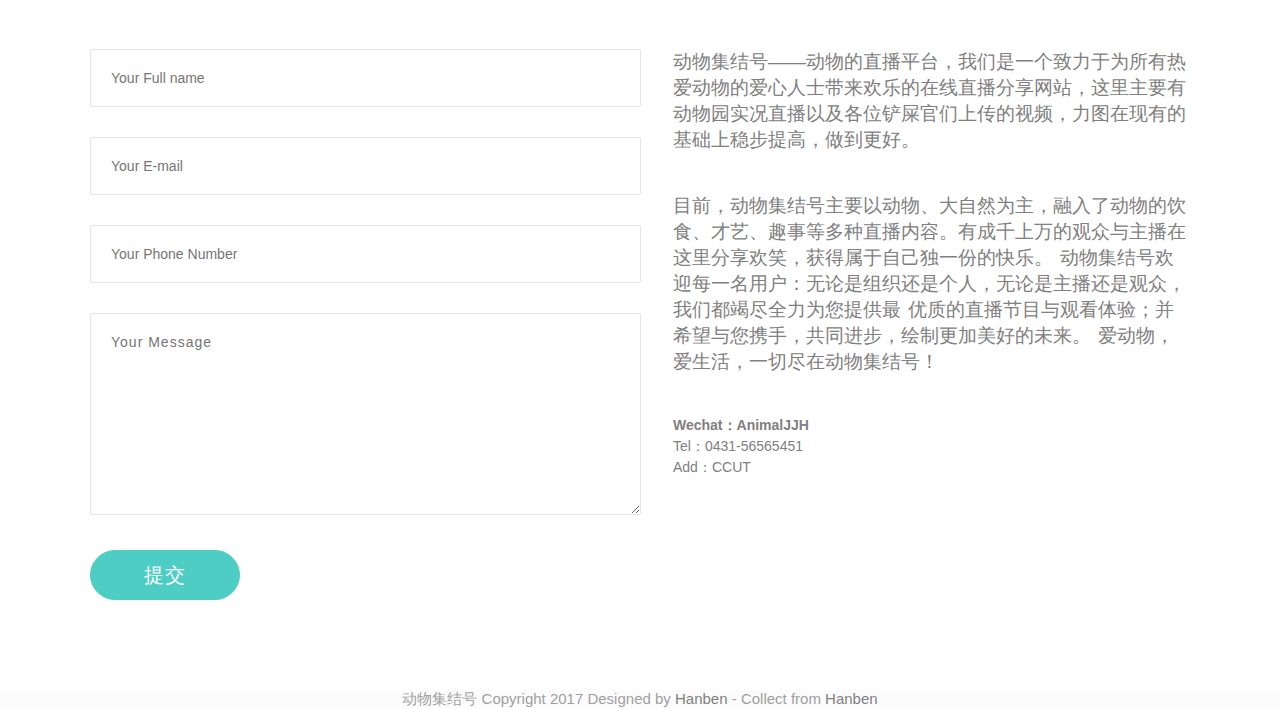
==== commit 93da0145: "删除个人资料" ====
--- a/htmls/live.html
+++ b/htmls/live.html
@@ -39,18 +39,7 @@
 			<div>
 			<img class="tx233" width="45px"  style="top:9px;right: 208px;position: absolute; border-radius: 50%; border:5px solid #4ecdc4;z-index: 4000;" src="../images/tx.jpg">
 			</div>
-			<div class="tx2331" style="width: 260px;height: 200px;background-color: white;position: absolute;right: 100px;top: 70px;border-radius: 2%;border:0px solid #4ecdc4;">
-				<div style="color: #898989;margin-top: 20px;">
-				<center><h4 style="color: #4ecdc4;">浪里个啷</h4></center> 
-				
-				<a><p style="padding-left: 20px; font-size: 16px;padding-top: 10px;border-top: 3px solid #dddddd;">我的视频</p></a>
-				<a><p style="padding-left: 20px;font-size: 16px;">我的消息</p></a>
-				<a><p style="padding-left: 20px;font-size: 16px;">我的好友</p></a>
-				<a><p style="padding-left: 20px;font-size: 16px;padding-bottom: 10px;border-bottom: 3px solid #dddddd;">我的资料</p></a>
-				
-				<p style="padding-top:5px"><center><a style="color: black; ">退出</a></center><p>
-				</div>
-			</div>
+			
 		</div>
 	</header>
 	<section class="bg">
@@ -233,4 +222,4 @@
 		</div>
 	</footer>
 </body>
-</html>+</html>
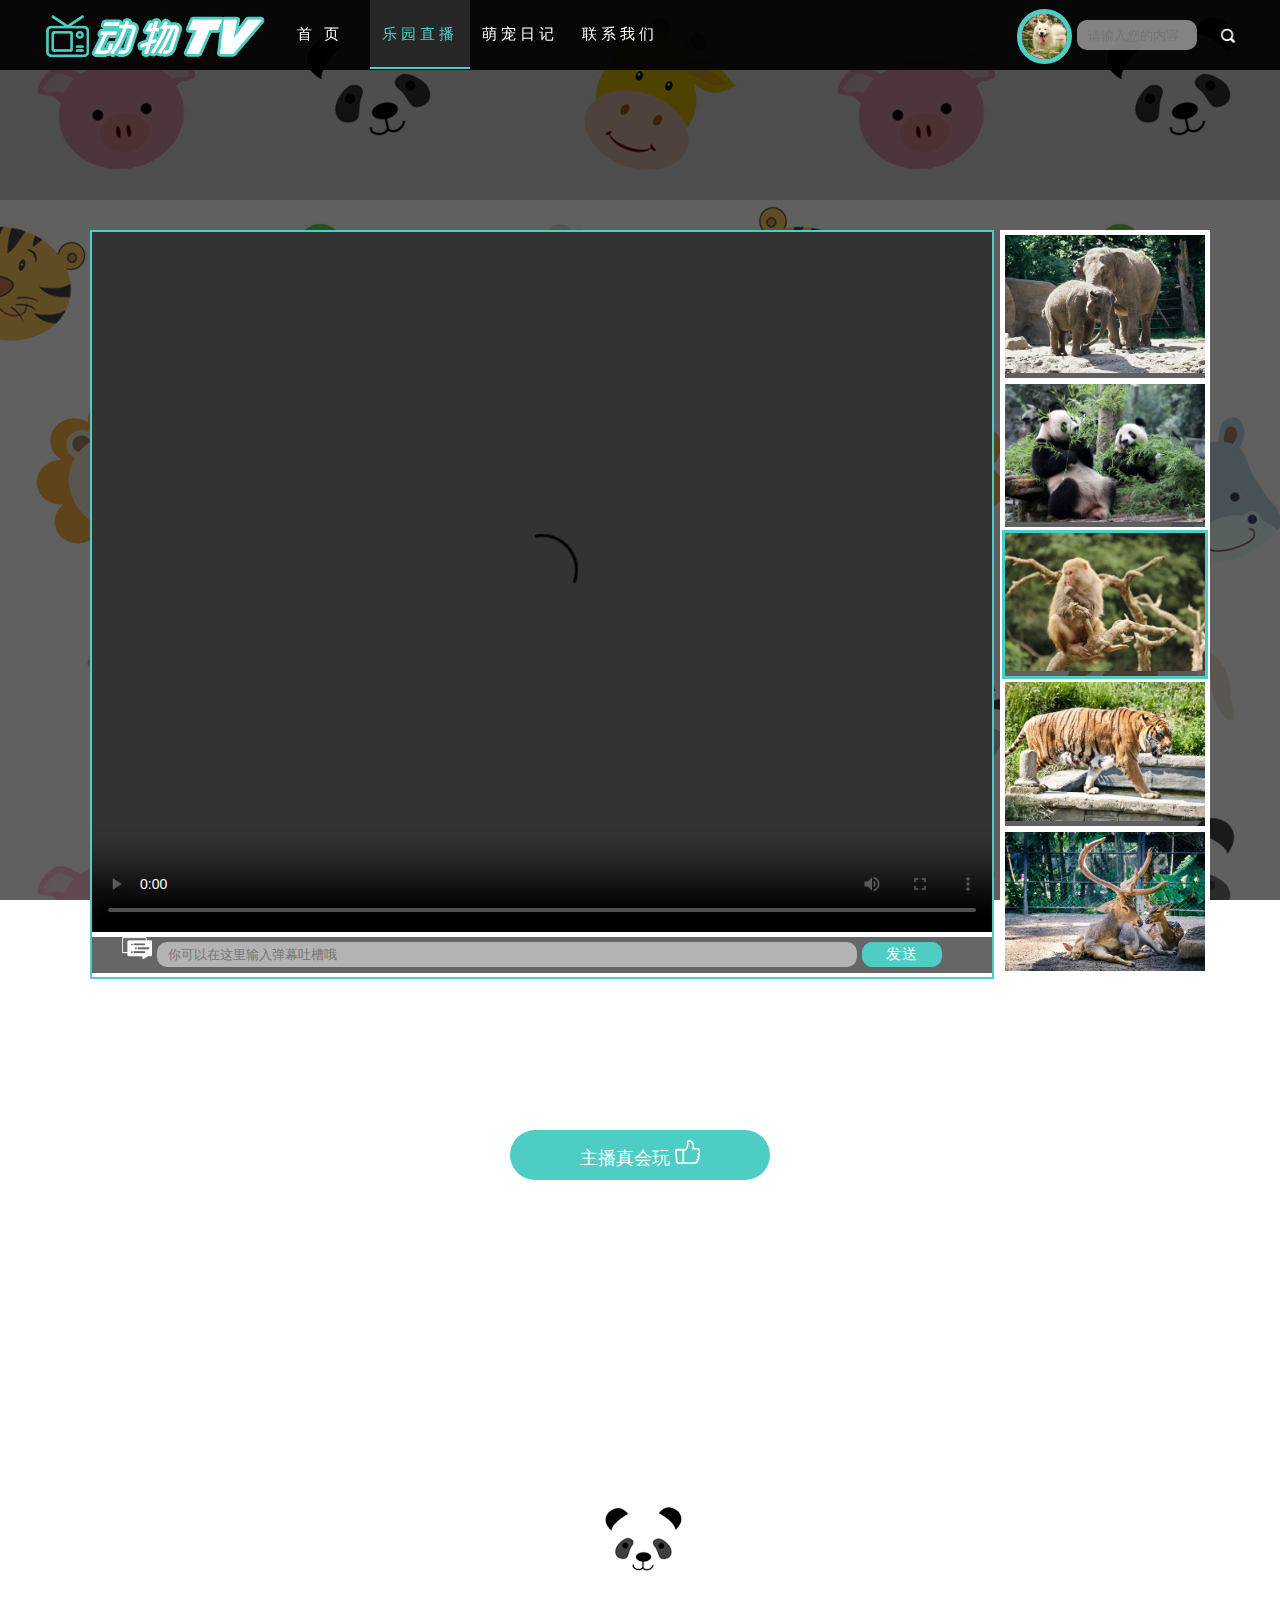
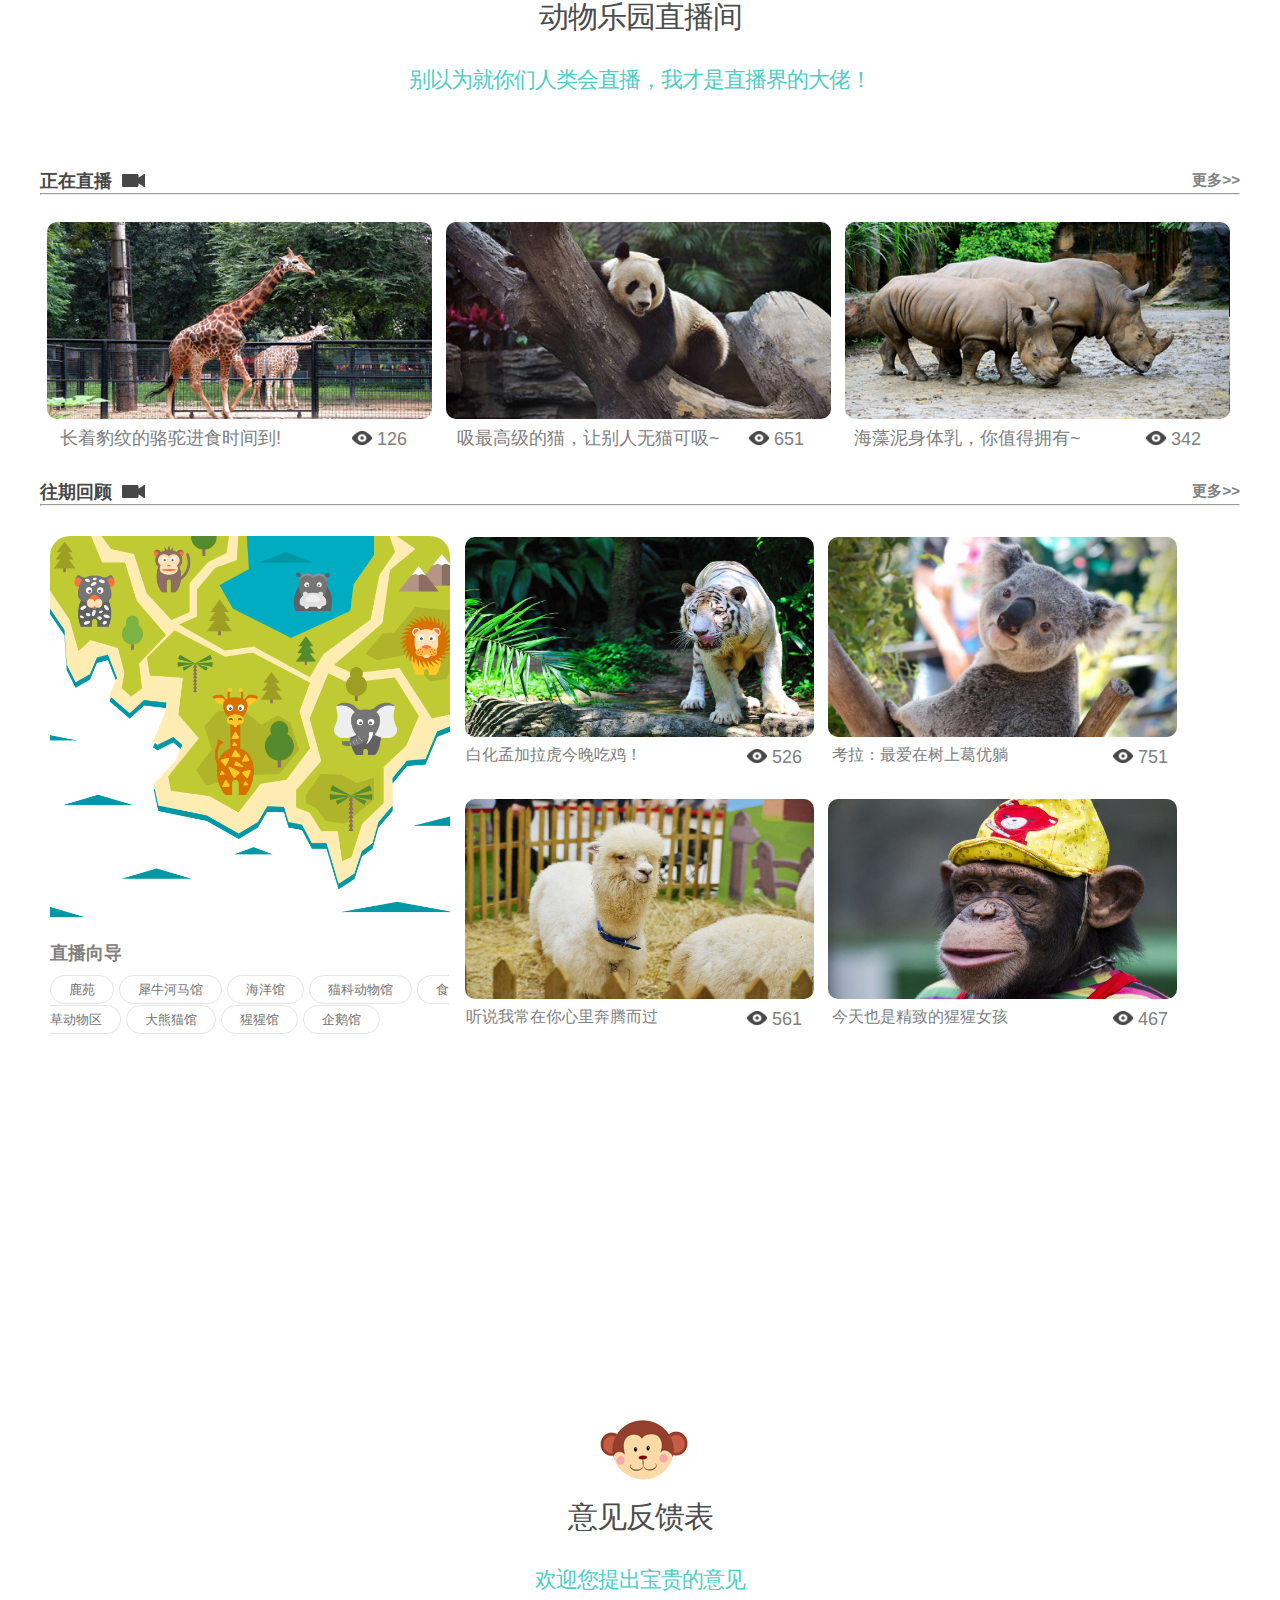
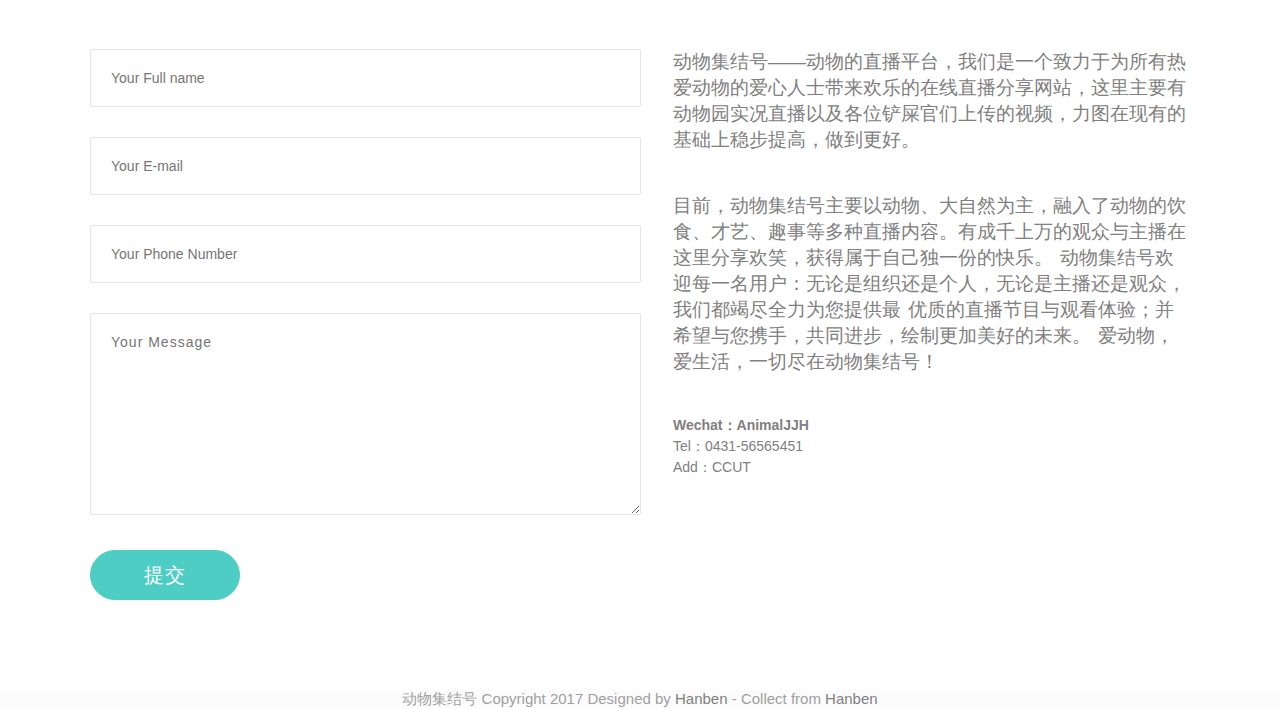
==== commit 0dcc9fdc: "直播demo" ====
--- a/htmls/live.html
+++ b/htmls/live.html
@@ -39,7 +39,6 @@
 			<div>
 			<img class="tx233" width="45px"  style="top:9px;right: 208px;position: absolute; border-radius: 50%; border:5px solid #4ecdc4;z-index: 4000;" src="../images/tx.jpg">
 			</div>
-			
 		</div>
 	</header>
 	<section class="bg">
